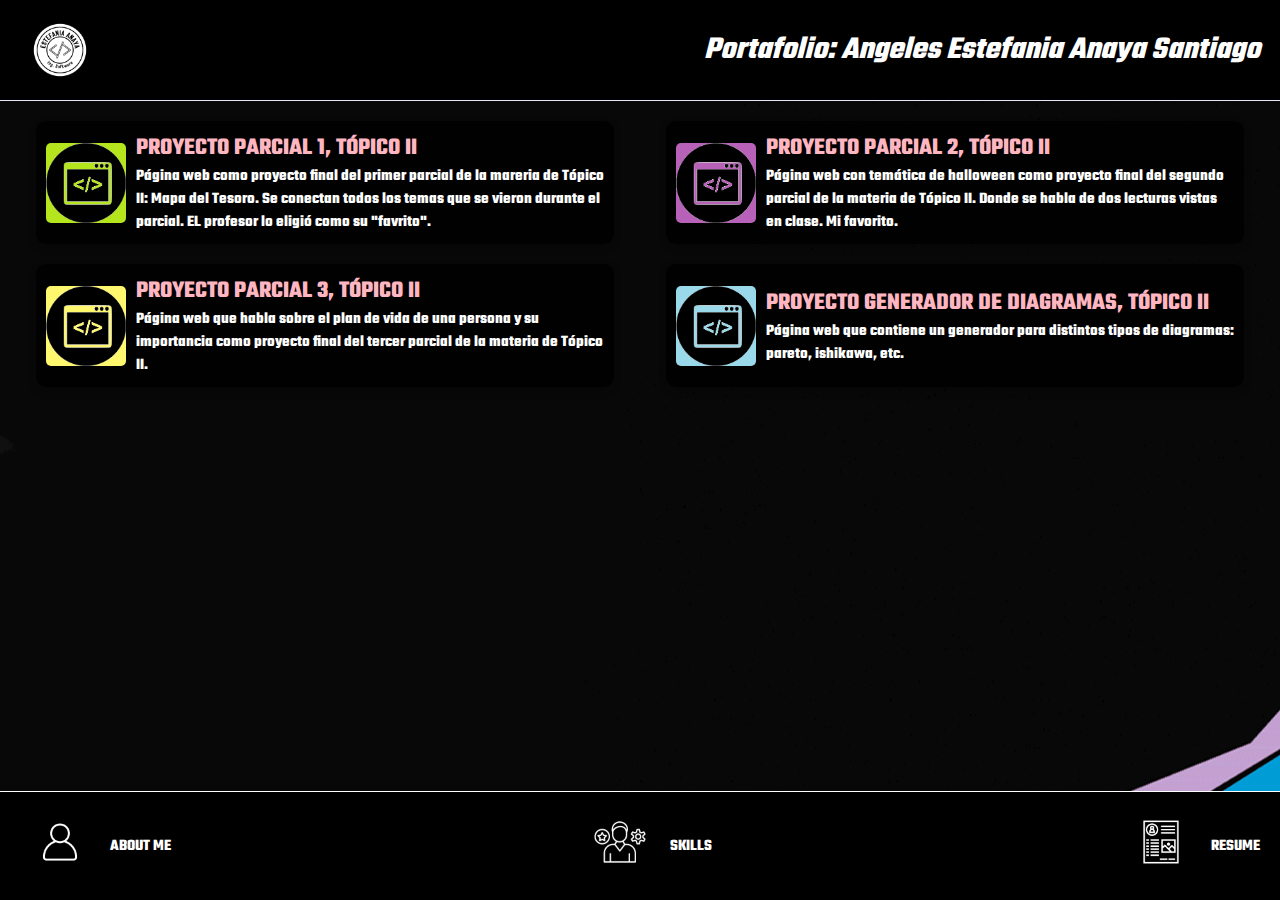
==== index.html @ cdfb8d47 "PORTAFOLIO ANGELES ESTEFANIA ANAYA SANTIAGO EXP. 290290" ====
<!DOCTYPE html>
<html lang="en">
<head>
    <meta charset="UTF-8">
    <meta name="viewport" content="width=device-width, initial-scale=1.0">
    <title>PORTAFOLIO</title>
    <link rel="stylesheet" href="CSS/index.css">
    <link rel="preconnect" href="https://fonts.googleapis.com">
    <link rel="preconnect" href="https://fonts.gstatic.com" crossorigin>
    <link href="https://fonts.googleapis.com/css2?family=Teko:wght@300..700&display=swap" rel="stylesheet">
    <link rel="icon" type="image/x-icon" href="IMAGES/LOGO-FANNY.ico">
    <style>
        body{
            background-repeat: no-repeat;
            background-size: cover;
            background-image: url('IMAGES/BG.gif');
        }
    </style>
</head>
<body>
    <header>
        <img src="IMAGES/LOGO FANNY.png" alt="Logo">
        <h1 class="Titulo">Portafolio: Angeles Estefania Anaya Santiago</h1>
    </header>
    <main>
        <div class="container">
            <a href="https://estefas45.github.io/Sistema-1er-parcial/" target="_blank" class="content-box">
                <img src="IMAGES/CODE4.png" alt="Image 1">
                <div>
                    <h2>PROYECTO PARCIAL 1, TÓPICO II</h2>
                    <p>Página web como proyecto final del primer parcial de la mareria de Tópico II: Mapa del Tesoro. Se conectan todos los temas que se vieron durante el parcial. EL profesor lo eligió como su "favrito".</p>
                </div>
            </a>
            <a href="https://estefas45.github.io/Sistema-2do-Parcial/" target="_blank" class="content-box">
                <img src="IMAGES/CODE5.png" alt="Image 2">
                <div>
                    <h2>PROYECTO PARCIAL 2, TÓPICO II</h2>
                    <p>Página web con temática de halloween como proyecto final del segundo parcial de la materia de Tópico II. Donde se habla de dos lecturas vistas en clase. Mi favorito.</p>
                </div>
            </a>
            <a href="https://estefas45.github.io/PROYECTO-TOPICO-FANNY/" target="_blank" class="content-box">
                <img src="IMAGES/CODE3.png" alt="Image 3">
                <div>
                    <h2>PROYECTO PARCIAL 3, TÓPICO II</h2>
                    <p>Página web que habla sobre el plan de vida de una persona y su importancia como proyecto final del tercer parcial de la materia de Tópico II.</p>
                </div>
            </a>
            <a href="https://estefas45.github.io/App-diagramas/" target="_blank" class="content-box">
                <img src="IMAGES/CODE2.png" alt="Image 4">
                <div>
                    <h2>PROYECTO GENERADOR DE DIAGRAMAS, TÓPICO II</h2>
                    <p>Página web que contiene un generador para distintos tipos de diagramas: pareto, ishikawa, etc.</p>
                </div>
            </a>       
        </div>
    </main>
    <footer>
        <div class="footer-left">
            <a href="AboutMe.html"><img src="IMAGES/BOUT-ME.png" alt="Imagen 1"></a>
            <p>ABOUT ME</p>        
        </div>
        <div class="footer-center">
            <a href="Skills.html"><img src="IMAGES/skills.jpg" alt="Imagen 3"></a>
            <p>SKILLS</p>
        </div>
        <div class="footer-right">
            <a href="FILES/CV ANGELES ESTEFANIA ANAYA.pdf" target="_blank"><img src="IMAGES/CV.png" alt="Imagen 2"></a>
            <p>RESUME</p>
        </div>
    </footer>   
</body>
</html>
---- CSS/index.css ----
body {
    margin: 0;
    padding: 0;
    display: flex;
    flex-direction: column;
    min-height: 100vh;
    color: white;
    font-family: "Teko", sans-serif;
    font-optical-sizing: auto;
    font-weight: 700;
}
header, footer {
    display: flex;
    justify-content: space-between;
    align-items: center;
    padding: 10px 20px;
    background-color: black;
    border-bottom: 1px solid lavender;
}
header img, footer img {
    width: 80px;
    height: 80px;
}
header h1, footer p {
    margin: 0;
}
header h1 {
    font-style: italic;
    color: white;
}
main {
    flex: 1;
    padding: 20px;
}
footer {
    border-top: 1px solid white;
    border-bottom: none;
    background-color: black;
    display: flex;
    justify-content: space-between;
    align-items: center;
    padding: 10px 20px;
}
footer div {
    display: flex;
    align-items: center;
}
footer div img {
    margin-right: 10px;
}
.container {
    display: flex;
    flex-wrap: wrap;
    gap: 20px;
    justify-content: space-around;
}
.content-box {
    display: flex;
    align-items: center;
    background-color: rgba(0, 0, 0, 0.8);
    padding: 10px;
    border-radius: 10px;
    text-decoration: none;
    color: white;
    width: 45%;
    box-shadow: 0 4px 8px rgba(0, 0, 0, 0.2);
    transition: transform 0.2s, box-shadow 0.2s;
}
.content-box img {
    width: 80px;
    height: 80px;
    margin-right: 10px;
    border-radius: 5px;
}
.content-box h2, .content-box p {
    margin: 0;
}
.content-box:hover {
    transform: scale(1.05);
    box-shadow: 0 8px 16px rgba(0, 0, 0, 0.2);
}
.footer-center {
    text-align: center;
}
h2{
    color:lightpink;
}
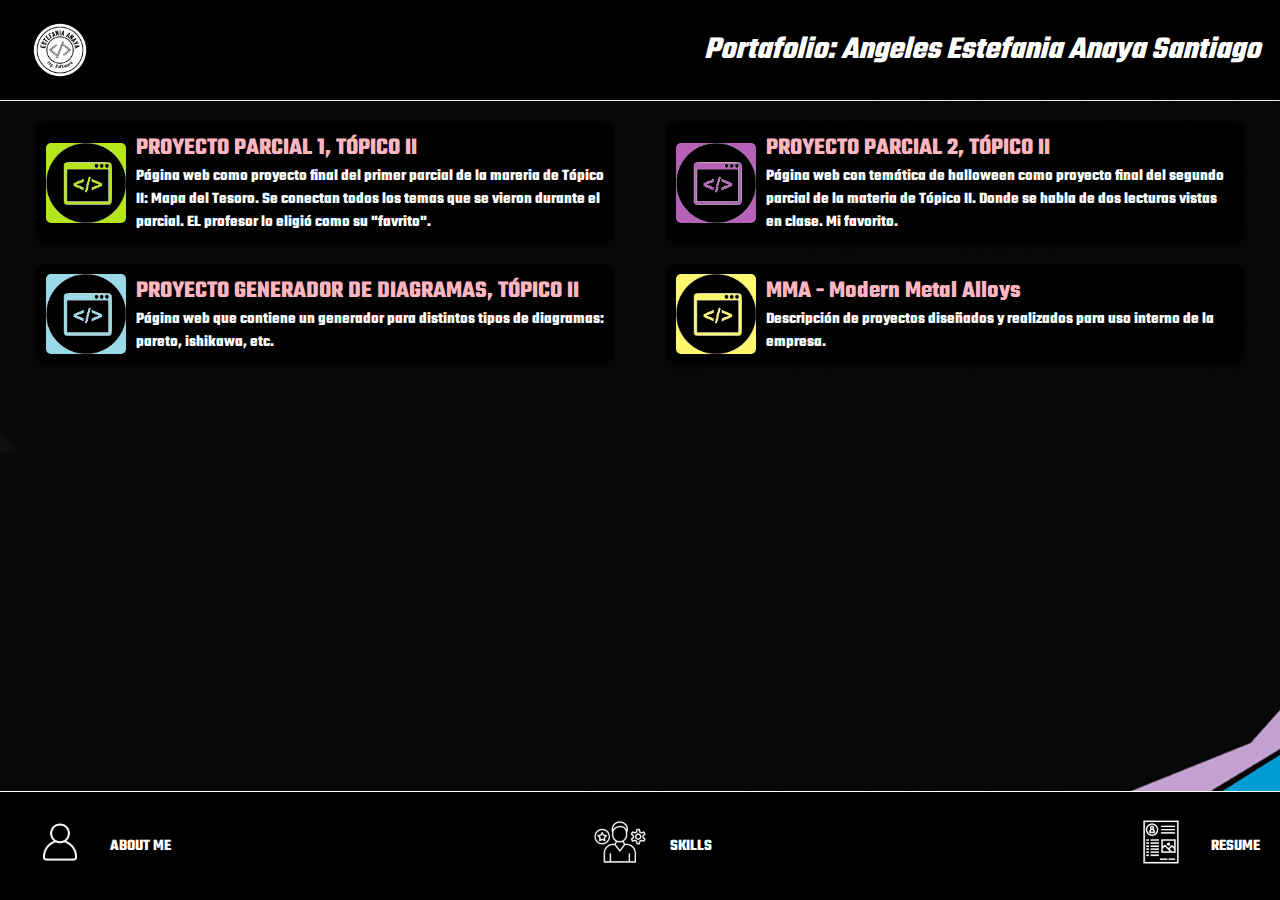
==== commit f331400c: "Added MMA expierence" ====
--- a/index.html
+++ b/index.html
@@ -38,20 +38,20 @@
                     <p>Página web con temática de halloween como proyecto final del segundo parcial de la materia de Tópico II. Donde se habla de dos lecturas vistas en clase. Mi favorito.</p>
                 </div>
             </a>
-            <a href="https://estefas45.github.io/PROYECTO-TOPICO-FANNY/" target="_blank" class="content-box">
-                <img src="IMAGES/CODE3.png" alt="Image 3">
-                <div>
-                    <h2>PROYECTO PARCIAL 3, TÓPICO II</h2>
-                    <p>Página web que habla sobre el plan de vida de una persona y su importancia como proyecto final del tercer parcial de la materia de Tópico II.</p>
-                </div>
-            </a>
             <a href="https://estefas45.github.io/App-diagramas/" target="_blank" class="content-box">
-                <img src="IMAGES/CODE2.png" alt="Image 4">
+                <img src="IMAGES/CODE2.png" alt="Image 3">
                 <div>
                     <h2>PROYECTO GENERADOR DE DIAGRAMAS, TÓPICO II</h2>
                     <p>Página web que contiene un generador para distintos tipos de diagramas: pareto, ishikawa, etc.</p>
                 </div>
-            </a>       
+            </a>     
+            <a href="MMA.html" target="_blank" class="content-box">
+                <img src="IMAGES/CODE3.png" alt="Image 4">
+                <div>
+                    <h2>MMA - Modern Metal Alloys</h2>
+                    <p>Descripción de proyectos diseñados y realizados para uso interno de la empresa.</p>
+                </div>
+            </a>  
         </div>
     </main>
     <footer>
